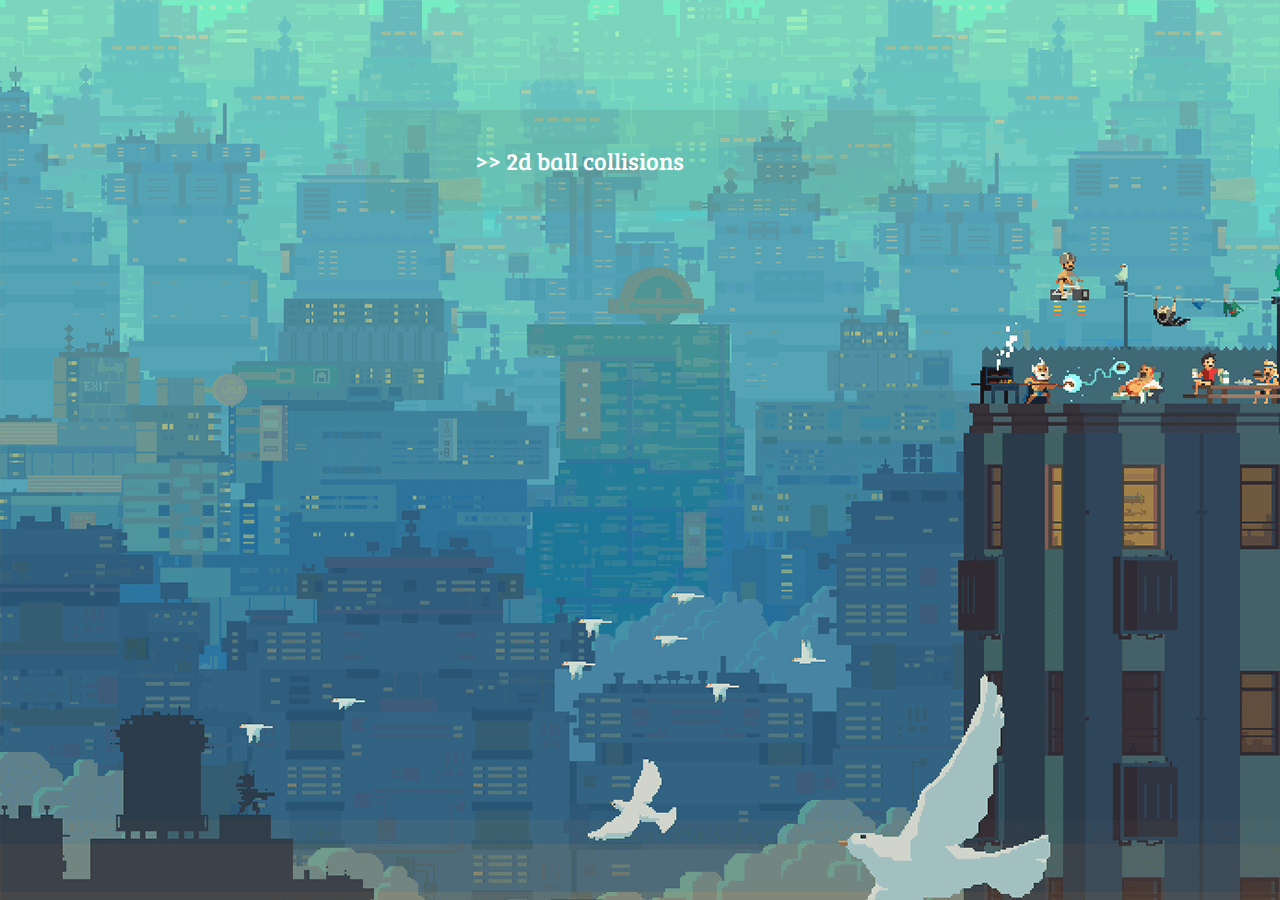
==== Multi Ball/index.html @ 8b4cf15b ":100: MultiBall Complete" ====
<doctype html>
<html>
<head>
	<meta charset="utf-8">
	<title>pewpew</title>
	<link rel="icon" href="favicon.ico" type="image/x-icon" />
	<link rel="shortcut icon" href="favicon.ico" type="image/x-icon" />
	<link rel="stylesheet" href="index.css">
	<link href='https://fonts.googleapis.com/css?family=Bree+Serif' rel='stylesheet' type='text/css'>
</head>
<body>

<div class="container">

<div class="side"></div>

<div class="main">

	<div class="apps">
			<a href="ballsballsballs\index.html">>> 2d ball collisions </a>
	</div>

</div>

<div class="side"></div>
</div>

</body>
</html>
---- Multi Ball/index.css ----
html {
	background-image: url("background.png");
	background-repeat: no-repeat;
}
.container {
	display: -webkit-flex;
	display: flex;
	-webkit-justify-content: center;
	justify-content: center;
	-webkit-align-items: stretch;
	align-items: stretch;
	width: 100%;
	height: 100%;
}
.side {
	width: 200px;
	margin: 40px;
}

.main {
	font-family: 'Bree Serif', serif;
	background-color: rgba(100, 150, 120, 0.2);
	position: absolute;
	min-width: 549px;
	max-width: 550px;
	margin: 8% auto 0;
	text-align: justify;
	color: white;
	text-indent: 20px;
}

.main div {
	padding: 25px;
}

.apps a {
	font-size: 18pt;
	display: block;
	color: white;
	text-decoration: none;
	margin: 5 60;
	padding: 4;
	text-align: middle;
}

.apps a:hover {
	color: yellow;
}
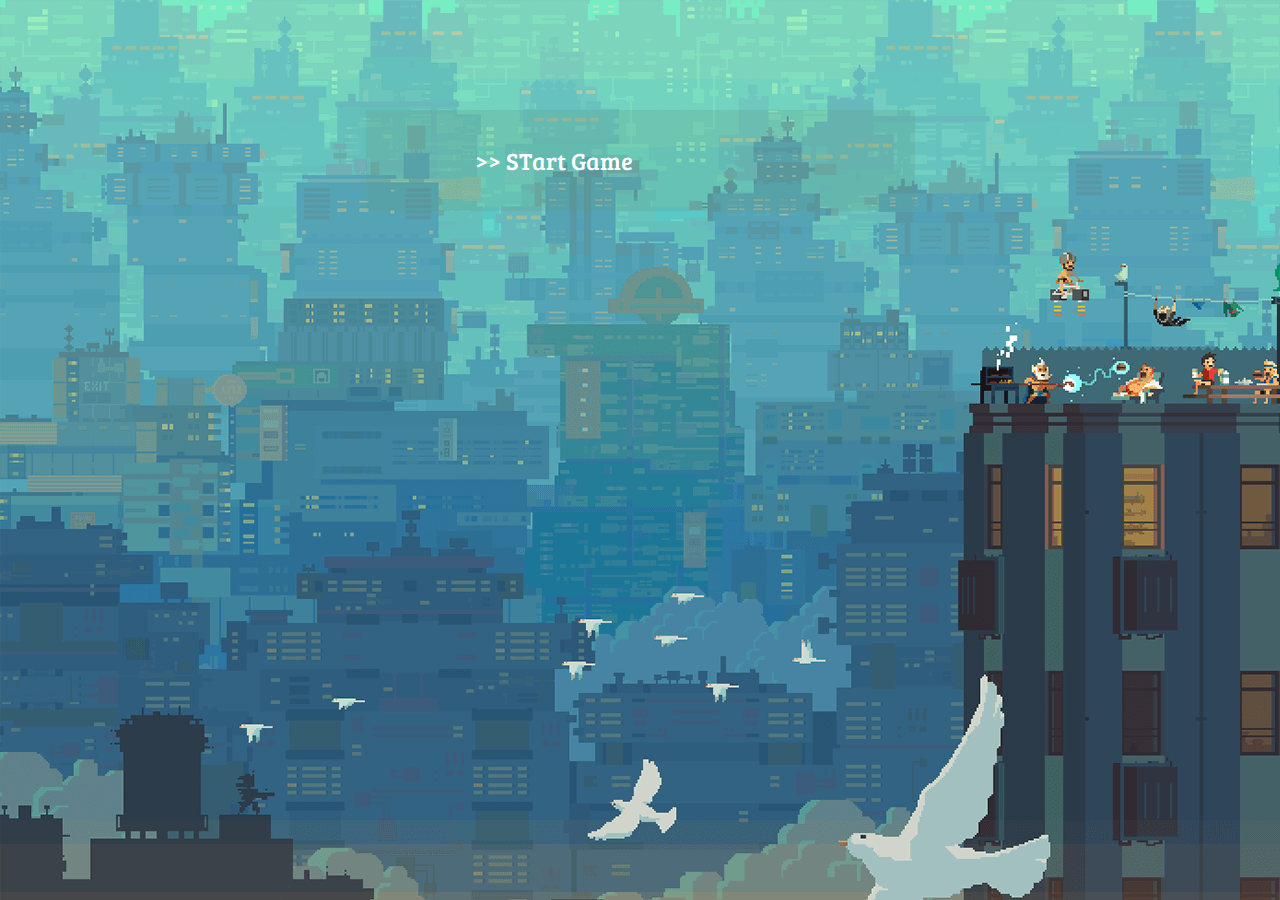
==== commit c40745b1: ":hammer: Color pallete complete | Front Page Design Complete" ====
--- a/Multi Ball/index.html
+++ b/Multi Ball/index.html
@@ -4,7 +4,7 @@
 	<meta charset="utf-8">
 	<title>pewpew</title>
 	<link rel="icon" href="favicon.ico" type="image/x-icon" />
-	<link rel="shortcut icon" href="favicon.ico" type="image/x-icon" />
+	<link rel="shortcut icon" href="aci.ico" type="image/x-icon" />
 	<link rel="stylesheet" href="index.css">
 	<link href='https://fonts.googleapis.com/css?family=Bree+Serif' rel='stylesheet' type='text/css'>
 </head>
@@ -17,7 +17,7 @@
 <div class="main">
 
 	<div class="apps">
-			<a href="ballsballsballs\index.html">>> 2d ball collisions </a>
+			<a href="Ball Game/index.html">>> STart Game </a>
 	</div>
 
 </div>
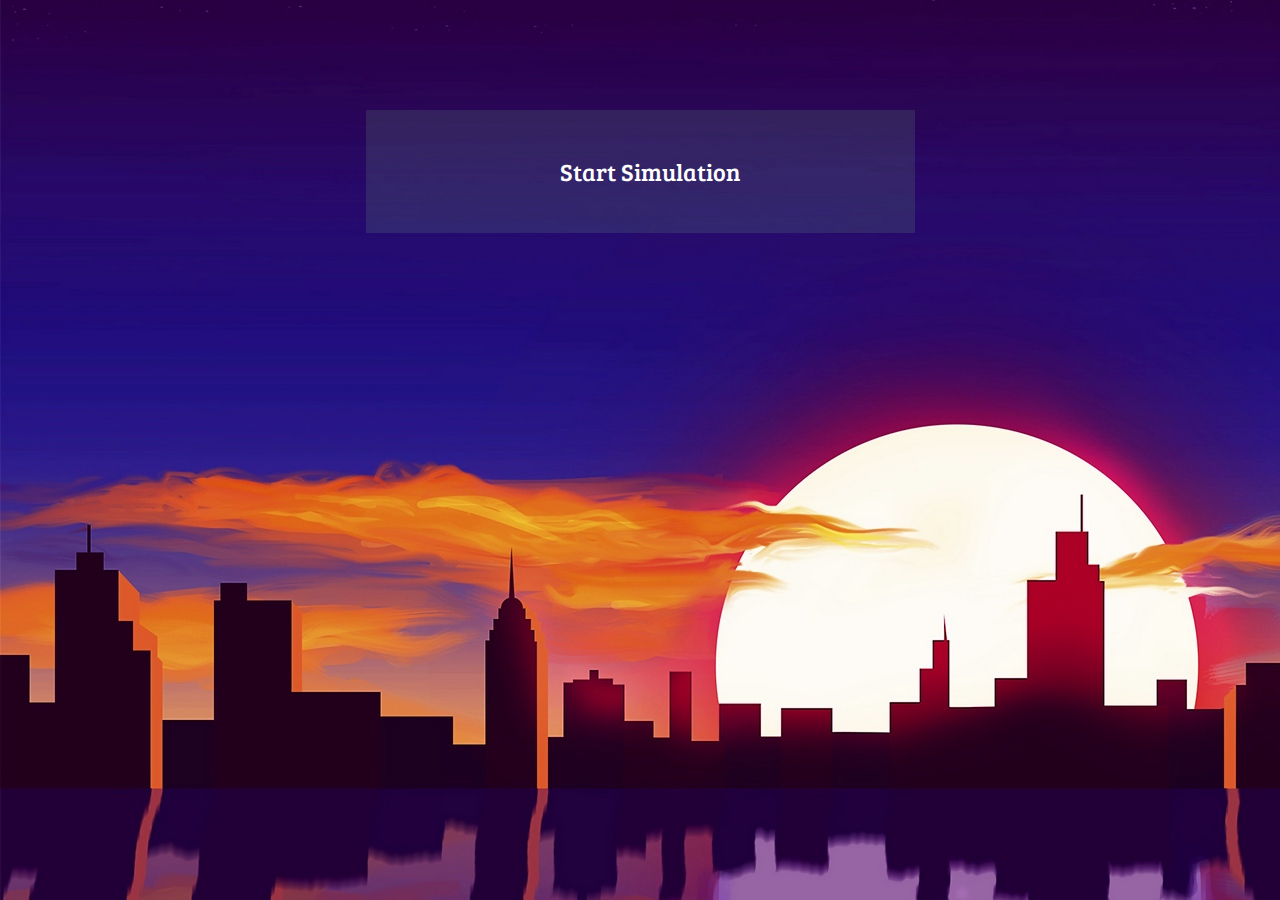
==== commit e1e77fff: ":+1: Ball Game Folder Updated | Resources Refactored" ====
--- a/Multi Ball/index.html
+++ b/Multi Ball/index.html
@@ -12,18 +12,16 @@
 
 <div class="container">
 
-<div class="side"></div>
-
 <div class="main">
 
 	<div class="apps">
-			<a href="Ball Game/index.html">>> STart Game </a>
+		<p style="text-align:center"> 
+		<a href="Ball Game/index.html"> Start Simulation </a>
+		</p>
 	</div>
 
 </div>
 
-<div class="side"></div>
-</div>
 
 </body>
 </html>
--- a/Multi Ball/index.css
+++ b/Multi Ball/index.css
@@ -1,5 +1,5 @@
 html {
-	background-image: url("background.png");
+	background-image: url("Resources/bg.png");
 	background-repeat: no-repeat;
 }
 .container {
